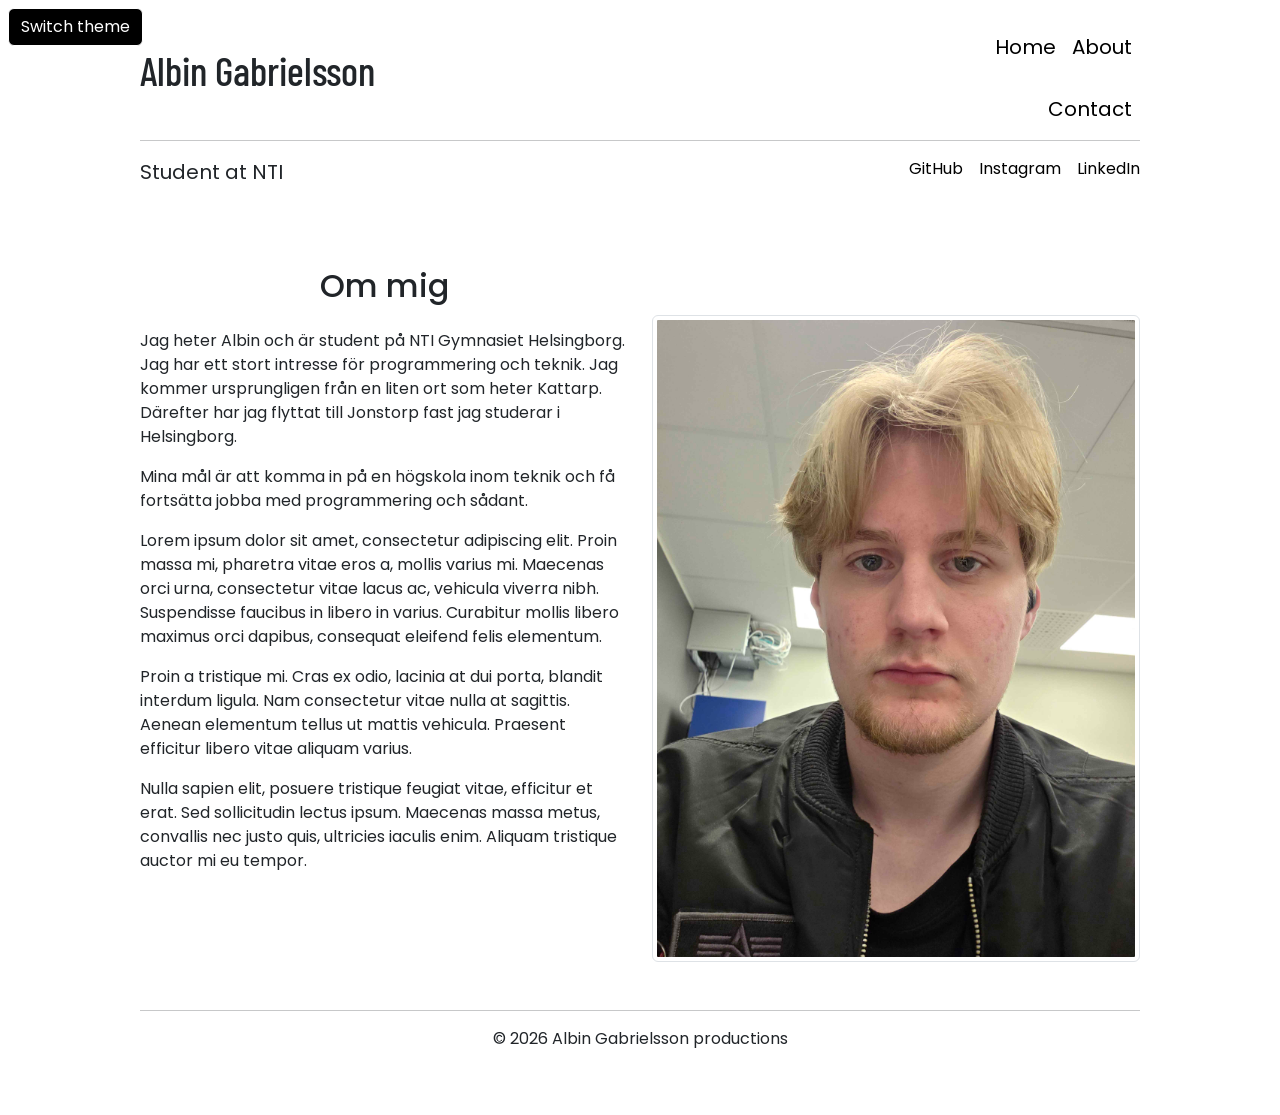
==== about.html @ 3c924185 "init" ====
<!DOCTYPE html>
<html lang="sv">

<head>
    <meta charset="UTF-8">
    <meta name="viewport" content="width=device-width, initial-scale=1.0">
    <title>Om mig - Albin Gabrielsson</title>
    <script src="script.js" defer></script>
    <link rel="stylesheet" href="style.css">
    <link href="https://cdn.jsdelivr.net/npm/bootstrap@5.3.8/dist/css/bootstrap.min.css" rel="stylesheet"
        integrity="sha384-sRIl4kxILFvY47J16cr9ZwB07vP4J8+LH7qKQnuqkuIAvNWLzeN8tE5YBujZqJLB" crossorigin="anonymous">
    <script src="https://cdn.jsdelivr.net/npm/bootstrap@5.3.8/dist/js/bootstrap.bundle.min.js"
        integrity="sha384-FKyoEForCGlyvwx9Hj09JcYn3nv7wiPVlz7YYwJrWVcXK/BmnVDxM+D2scQbITxI"
        crossorigin="anonymous"></script>
</head>

<body>

    <div class="container-fluid">

        <header>
            <div class="row align-items-center">
                <div class="col-6 col-lg-6" id="header-name">
                    <h1 class="py-4 ps-0 m-0">Albin Gabrielsson</h1>
                </div>

                <div class="col-6 col-lg-6" id="header-navbar">
                    <nav class="navbar navbar-expand-md navbar-light" aria-label="Huvudmeny">
                        <button class="navbar-toggler ms-auto" type="button" data-bs-toggle="collapse"
                            data-bs-target="#collapsibleNavbar" aria-controls="collapsibleNavbar" aria-expanded="false" 
                            aria-label="Visa meny">
                            <span class="navbar-toggler-icon"></span>
                        </button>

                        <div class="collapse navbar-collapse col-md-6" id="collapsibleNavbar">
                            <ul class="navbar-nav">
                                <li class="nav-item">
                                    <a class="nav-link" href="index.html" draggable="false">Home</a>
                                </li>
                                <li class="nav-item">
                                    <a class="nav-link" href="about.html" draggable="false">About</a>
                                </li>
                                <li class="nav-item">
                                    <a class="nav-link" href="contact.html" draggable="false">Contact</a>
                                </li>
                            </ul>
                        </div>
                    </nav>
                </div>
            </div>

            <div class="row">
                <div class="col-12">
                    <hr class="m-0">
                </div>
            </div>

            <div class="row mt-3">
                <div class="col-sm-6" id="main-top">
                    <p class="fs-5 ps-0">Student at NTI</p>
                </div>
                <nav class="col-sm-6 media-links" aria-label="Sociala medier">
                    <ul class="list-unstyled d-flex gap-3 mb-0 justify-content-sm-end">
                        <li><a href="https://github.com/xojiraa" draggable="false">GitHub</a></li>
                        <li><a href="https://www.instagram.com/pewdiepie/" draggable="false">Instagram</a></li>
                        <li><a href="https://www.linkedin.com" draggable="false">LinkedIn</a></li>
                    </ul>
                </nav>
            </div>
            
            <div class="d-flex justify-content-center mt-3">
                <button class="btn" id="theme-toggle" type="button">Switch theme</button>
            </div>
        </header>

        <main>
            <section class="row mt-5" id="about">
                <h2 class="visually-hidden">Om mig</h2>
                <article class="col-sm-6">
                    <h2 class="text-center mb-4">Om mig</h2>
                    
                    <p>Jag heter Albin och är student på NTI Gymnasiet Helsingborg. Jag har ett stort
                        intresse för programmering och teknik. Jag kommer ursprungligen från en liten ort som heter
                        Kattarp. Därefter har jag flyttat till Jonstorp fast jag studerar i Helsingborg.</p>
                    
                    <p>Mina mål är att komma in på en högskola inom teknik och få fortsätta jobba med programmering och
                        sådant.</p>
                    
                    <p>Lorem ipsum dolor sit amet, consectetur adipiscing elit. Proin massa mi, pharetra vitae eros a,
                        mollis varius mi. Maecenas orci urna, consectetur vitae lacus ac, vehicula viverra nibh.
                        Suspendisse faucibus in libero in varius. Curabitur mollis libero maximus orci dapibus,
                        consequat eleifend felis elementum.</p>

                    <p>Proin a tristique mi. Cras ex odio, lacinia at dui porta, blandit interdum ligula. Nam
                        consectetur vitae nulla at sagittis. Aenean elementum tellus ut mattis vehicula. Praesent
                        efficitur libero vitae aliquam varius.</p>

                    <p>Nulla sapien elit, posuere tristique feugiat vitae, efficitur et erat. Sed sollicitudin lectus
                        ipsum. Maecenas massa metus, convallis nec justo quis, ultricies iaculis enim. Aliquam tristique
                        auctor mi eu tempor.</p>
                </article>

                <aside class="col-sm-6 d-flex align-items-start justify-content-center">
                    <figure class="mt-5">
                        <img src="../Images/jag.jpg" alt="Porträttbild på Albin Gabrielsson" class="img-fluid img-thumbnail">
                        <figcaption class="visually-hidden">Albin Gabrielsson</figcaption>
                    </figure>
                </aside>
            </section>
        </main>

        <footer>
            <div class="row mb-5">
                <div class="col-12">
                    <hr>
                    <p class="text-center">&copy; 2026 Albin Gabrielsson productions</p>
                </div>
            </div>
        </footer>
    </div>

</body>

</html>
---- style.css ----
@import url('https://fonts.googleapis.com/css2?family=Poppins:ital,wght@0,100;0,200;0,300;0,400;0,500;0,600;0,700;0,800;0,900;1,100;1,200;1,300;1,400;1,500;1,600;1,700;1,800;1,900&display=swap');
@import url('https://fonts.googleapis.com/css2?family=Barlow+Condensed:ital,wght@0,100;0,200;0,300;0,400;0,500;0,600;0,700;0,800;0,900;1,100;1,200;1,300;1,400;1,500;1,600;1,700;1,800;1,900&display=swap');



*{
    font-family: Poppins, sans-serif;
    box-sizing: border-box;
   
   
}

body {
    background-color: white; 
    color: #121212;
    transition: background-color 0.3s, color 0.3s;
}

[data-theme="dark"] {
    background-color: #1A1A1A; 
    color: #fff;
}
[data-theme="dark"] .navbar a{
    color: #fff !important;
}
[data-theme="dark"] .media-links a {
    color: #fff;
}
[data-theme="dark"] .navbar-toggler {
    background-color: #fff !important;
}
[data-theme="dark"] .navbar a::after{
    background: #fff;
}
[data-theme="dark"] hr {
    border: 1px solid #fff;
}
[data-theme="dark"] a::after{
    background: #fff;
}
[data-theme="dark"] .navbar-toggler{
    background-color: #333 !important;
    border-color: #555 !important;
}
[data-theme="dark"] .navbar-toggler-icon{
filter: invert(1);
}


.navbar-toggler{
    background-color: white;
    border-color: rgb(167, 167, 167);
}
.nav-link{
    margin-top: 1rem;
}

.container-fluid{
    width: 80% !important;
}

main{
    margin: 1rem auto;
    width: 100%;
}
.navbar a {
    color: #000 !important;
    font-size: 1.25rem !important;
    cursor: pointer;
    position:relative;
}

.navbar a::after{
    content: '';
    position: absolute;
    height: 2px;
    left: 0;
    bottom: 0;
    width: 0;
    background: black;
    transition: width .3s;
    border-radius: 5px;
}
.navbar a:hover::after{
    width: 100%;
}
.navbar-nav {
    display: flex;
    justify-content: flex-end;
    flex-wrap: wrap;
    width: 100%;
}

h1{
    font-family: 'Barlow Condensed', sans-serif !important;
    font-weight: 700;;
}
.media-links{
    display: flex;
    justify-content: flex-end;
    gap: 2.5rem;

}
hr{
    border: 1px solid #000;
    margin: 1rem auto;
    width: 100%;
    
}
.line{
    display: flex;
    justify-content: center;
    width: 100%;
}

.btn{
    position: absolute;
    top: 0.5rem;
    left: 0.5rem;
    background-color: black !important;
    color: white  !important;
    border: white 1px solid !important;
    cursor: pointer;
}
.media-links a{
    color: #000;
    text-decoration: none;

}
.media-links a:hover{
    transition: text-decoration 0.3s;
    text-decoration: underline;
}

.portfolio-grid{
    display: grid;
    grid-template-columns: repeat(3, 1fr);
    grid-auto-rows: 250px;
    gap: 20px;
    margin-bottom: 5rem;
    grid-auto-flow: dense
}

.grid-item{
    position: relative;
    overflow: hidden;
}

.grid-item img{
    width: 100%;
    height: 100%;
    object-fit: cover;
    transform: scale(1.1);
    transition: transform 1.5s ease-out;
}
.grid-item:hover img{
    transform: scale(1);
}
.grid-item.tall{
    grid-row: span 2;
}
.grid-item.wide{
    grid-column: span 2;
}

.overlay {
    position: absolute;
    top: 0;
    left: 0;
    width: 100%;
    height: 100%;
    background-color: rgba(0, 0, 0, 0.7);
    display: flex;
    justify-content: center;
    align-items: center;
    opacity: 0; 
    transition: opacity 0.3s ease;
    cursor: pointer;
}

.grid-item:hover .overlay {
    opacity: 1; 
}

.project-number {
    color: white;
    font-size: 2rem;
    font-weight: bold;
   
    padding: 10px 20px;
}

.sendBtn{
    padding: 15px 40px;
    border: none;
    outline: none;
    color: #fff;
    cursor: pointer;
    position: relative;
    z-index: 0;
    border-radius: 12px;
}
.sendBtn::after{
   content: "";
   z-index: -1;
   position:absolute;
   width: 100%;
   height: 100%;
   background-color: #333;
   left: 0;
   top: 0;
   border-radius: 10px;
}
.sendBtn::before{
    content: "";
    background: linear-gradient(
        45deg,
        #FF0000, #FF7300, #FFFB00, #48FF00,
        #00FFD5, #002BFF, #FF00C8, #FF0000
    );
    position: absolute;
    top: -2px;
    left: -2px;
    background-size: 600%;
    z-index: -1;
    width: calc(100% + 4px);
    height: calc(100% + 4px);
    filter: blur(8px);
    animation: glowing 20s linear infinite;
    opacity: 0;
    transition: opacity 0.3s ease-in-out;
    border-radius: 10px;
}
@keyframes glowing {
    0% {background-position: 0 0;}
    50% {background-position: 400% 0;}
    100% {background-position: 0 0;}
}       
.sendBtn:hover::before{
    opacity: 1;
}

input, textarea{
    border: 1px #1A1A1A solid;
    border-radius: 4px;
    padding: 8px;
    outline: none;
    transition: 0.2s ease-in-out;
    
}
input:hover, textarea:hover{
    font-weight: bold;
}
input:hover::placeholder, textarea:hover::placeholder{
    font-weight: bold;
}



@media (min-width: 768px) {
    .navbar {
        width: 50%;
        margin-left: auto;
}
}

@media (max-width: 768px) {
    [data-theme="dark"] #collapsibleNavbar {
    background-color: #121212 !important;
    box-shadow: 0 4px 6px rgba(255, 255, 255, 0.1);
}
    #about{
        margin-top: 5rem !important;
    }
    

    .container-fluid{
        width: 95% !important;
    }
    #main-top{
        text-align: center;
    }
    .media-links{
        justify-content: center !important;
        padding: 1rem 0;
        width: 100%;
    }
    #main-top p{
        text-align: center;
        margin-bottom: 0.5rem;
    }

    #collapsibleNavbar {
        position: absolute;
        top: 100%;
        right: 0;
        width: 100%;
        background-color: white;
        z-index: 2000;
        padding: 1rem;
        box-shadow: 0 4px 6px rgba(0, 0, 0, 0.1);
    }
    hr{
        border: none;
        border-top: 1px solid #000;
        width: 92.5% !important;
        
    }
    h1{
        font-size: 2rem !important;
    }

    .navbar a {
        font-size:1rem !important;
    }

    .navbar {
        width: 100%;
    }

    .portfolio-grid{
        grid-template-columns: 1fr;
        grid-auto-rows: 300px;
    }

    .grid-item.tall, .grid-item.wide{
        grid-row: span 1;
        grid-column: span 1;
    }
}

@media (max-width: 1100px) {
    .btn{
        position: static !important;     
        display: block;
        width: fit-content !important;
    }
}

@media (max-width: 400px) {
    hr{
        width: 90% !important;
    }
    #header-name{
        width: 100%;
        text-align: center;
    }
    #header-navbar{
        width: 100%;
    }
    .navbar-toggler{
        margin: 0 auto;
    }
}
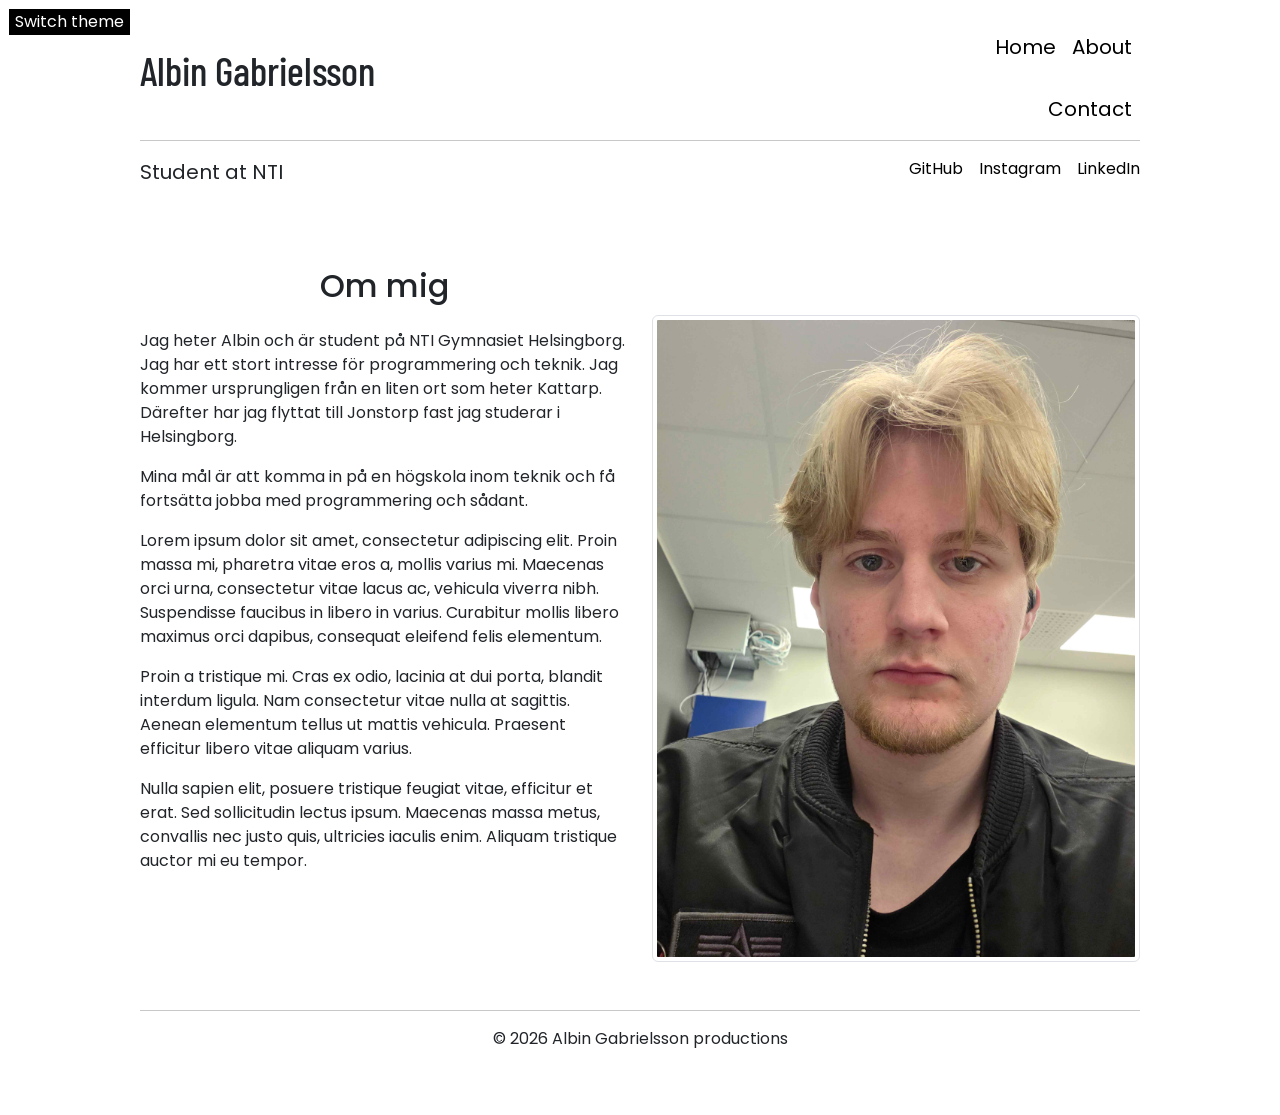
==== commit b1369175: "Submit button bug fixed" ====
--- a/about.html
+++ b/about.html
@@ -69,7 +69,7 @@
             </div>
             
             <div class="d-flex justify-content-center mt-3">
-                <button class="btn" id="theme-toggle" type="button">Switch theme</button>
+                <button id="theme-toggle" type="button">Switch theme</button>
             </div>
         </header>
 
@@ -102,7 +102,7 @@
 
                 <aside class="col-sm-6 d-flex align-items-start justify-content-center">
                     <figure class="mt-5">
-                        <img src="../Images/jag.jpg" alt="Porträttbild på Albin Gabrielsson" class="img-fluid img-thumbnail">
+                        <img src="Images/jag.jpg" alt="Porträttbild på Albin Gabrielsson" class="img-fluid img-thumbnail">
                         <figcaption class="visually-hidden">Albin Gabrielsson</figcaption>
                     </figure>
                 </aside>
--- a/style.css
+++ b/style.css
@@ -9,6 +9,7 @@
    
    
 }
+
 
 body {
     background-color: white; 
@@ -113,7 +114,7 @@
     width: 100%;
 }
 
-.btn{
+#theme-toggle{
     position: absolute;
     top: 0.5rem;
     left: 0.5rem;
@@ -197,8 +198,9 @@
     color: #fff;
     cursor: pointer;
     position: relative;
-    z-index: 0;
-    border-radius: 12px;
+    background:transparent !important;
+    z-index: 1;
+    display: inline-block;
 }
 .sendBtn::after{
    content: "";
@@ -222,7 +224,7 @@
     top: -2px;
     left: -2px;
     background-size: 600%;
-    z-index: -1;
+    z-index: -2;
     width: calc(100% + 4px);
     height: calc(100% + 4px);
     filter: blur(8px);
@@ -255,8 +257,6 @@
     font-weight: bold;
 }
 
-
-
 @media (min-width: 768px) {
     .navbar {
         width: 50%;
@@ -273,7 +273,6 @@
         margin-top: 5rem !important;
     }
     
-
     .container-fluid{
         width: 95% !important;
     }
@@ -330,7 +329,7 @@
 }
 
 @media (max-width: 1100px) {
-    .btn{
+    #theme-toggle{
         position: static !important;     
         display: block;
         width: fit-content !important;
